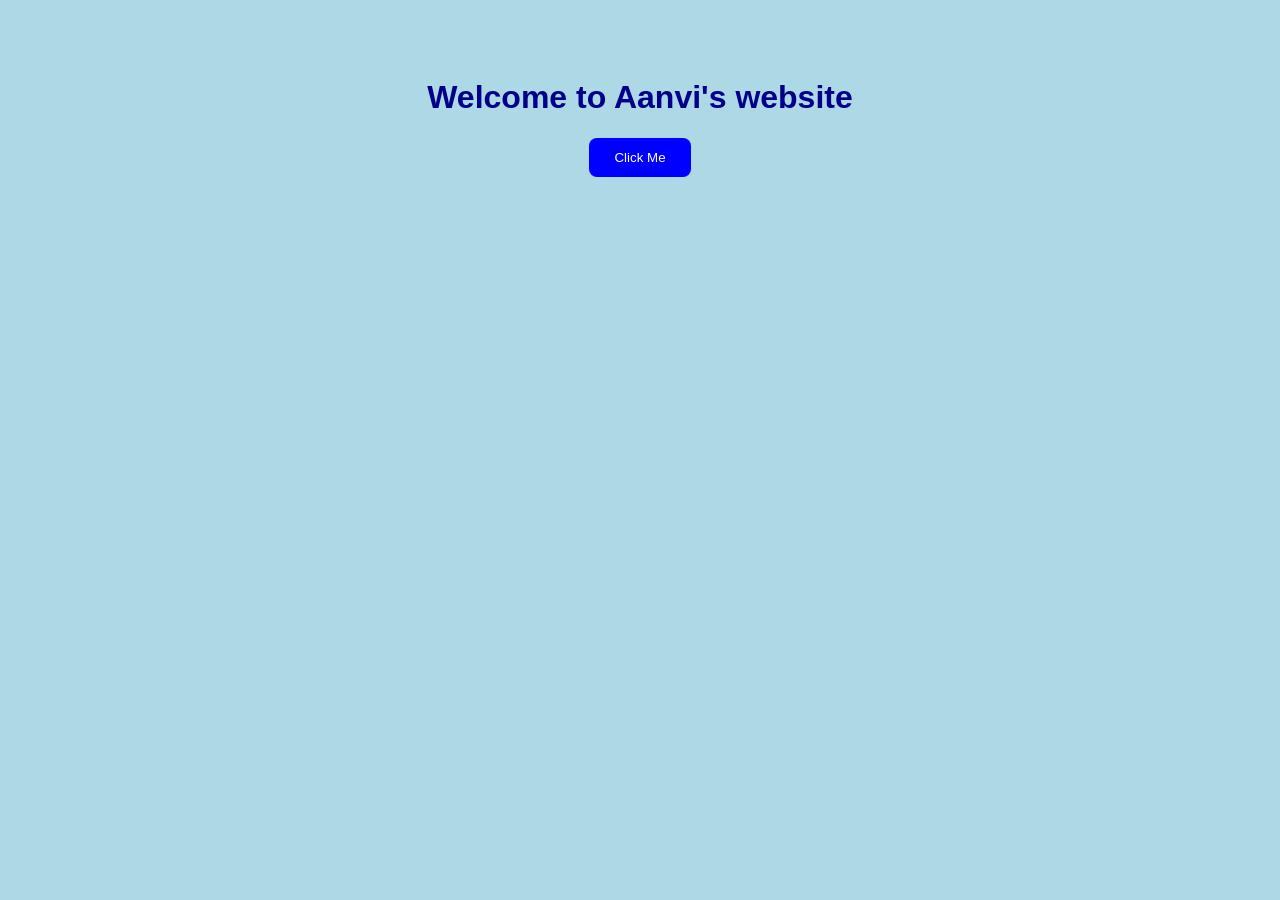
==== index.html @ 996c2130 "Create index.html" ====
<!DOCTYPE html>
<html>
<head>
    <title>Aanvi's Website</title>
    <style>
        body {
            font-family: Arial;
            text-align: center;
            background-color: lightblue;
            padding: 50px;
        }

        h1 {
            color: darkblue;
        }

        button {
            padding: 12px 25px;
            background: blue;
            color: white;
            border: none;
            border-radius: 8px;
        }
    </style>
</head>

<body>

    <h1>Welcome to Aanvi's website</h1>

    <button>Click Me</button>

</body>
</html>
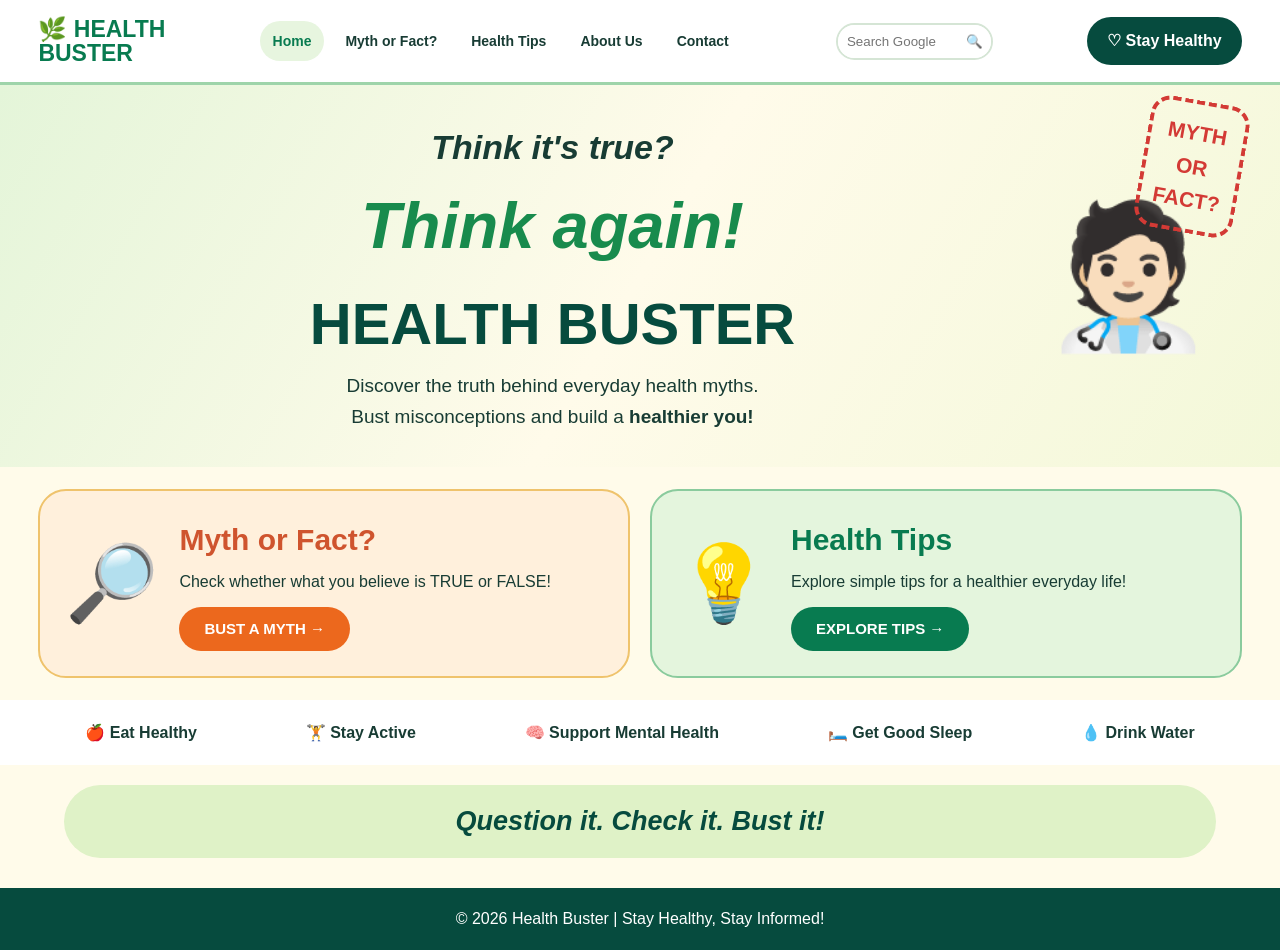
==== commit 7978b403: "Add files via upload" ====
--- a/index.html
+++ b/index.html
@@ -1,35 +1,85 @@
-
-<!DOCTYPE html>
-<html>
-<head>
-    <title>Aanvi's Website</title>
-    <style>
-        body {
-            font-family: Arial;
-            text-align: center;
-            background-color: lightblue;
-            padding: 50px;
-        }
-
-        h1 {
-            color: darkblue;
-        }
-
-        button {
-            padding: 12px 25px;
-            background: blue;
-            color: white;
-            border: none;
-            border-radius: 8px;
-        }
-    </style>
-</head>
-
-<body>
-
-    <h1>Welcome to Aanvi's website</h1>
-
-    <button>Click Me</button>
-
-</body>
-</html>
+
+<!DOCTYPE html>
+<html lang="en">
+<head>
+    <meta charset="UTF-8">
+    <meta name="viewport" content="width=device-width, initial-scale=1.0">
+    <title>Health Buster | Question It. Check It. Bust It!</title>
+    <link rel="stylesheet" href="style.css">
+</head>
+<body>
+
+<header class="navbar">
+    <a href="index.html" class="logo">
+        🌿 HEALTH<br>BUSTER
+    </a>
+
+    <nav>
+        <a class="active" href="index.html">Home</a>
+        <a href="myth.html">Myth or Fact?</a>
+        <a href="health-tips.html">Health Tips</a>
+        <a href="about.html">About Us</a>
+        <a href="contact.html">Contact</a>
+    </nav>
+
+    <form class="google-search">
+        <input name="q" type="search" placeholder="Search Google...">
+        <button type="submit">🔍</button>
+    </form>
+
+    <a href="health-tips.html" class="stay-btn">♡ Stay Healthy</a>
+</header>
+
+<main>
+    <section class="hero">
+        <div class="hero-text">
+            <h2>Think it's true?</h2>
+            <h1>Think again!</h1>
+            <h2 class="big-title">HEALTH BUSTER</h2>
+            <p>Discover the truth behind everyday health myths.</p>
+            <p>Bust misconceptions and build a <b>healthier you!</b></p>
+        </div>
+        <div class="hero-art">🧑🏻‍⚕️</div>
+        <div class="stamp">MYTH<br>OR<br>FACT?</div>
+    </section>
+
+    <section class="feature-grid">
+        <div class="feature myth-card">
+            <div class="feature-icon">🔎</div>
+            <div>
+                <h2>Myth or Fact?</h2>
+                <p>Check whether what you believe is TRUE or FALSE!</p>
+                <a href="myth.html" class="orange-btn">BUST A MYTH →</a>
+            </div>
+        </div>
+
+        <div class="feature tips-card">
+            <div class="feature-icon">💡</div>
+            <div>
+                <h2>Health Tips</h2>
+                <p>Explore simple tips for a healthier everyday life!</p>
+                <a href="health-tips.html" class="green-btn">EXPLORE TIPS →</a>
+            </div>
+        </div>
+    </section>
+
+    <section class="health-strip">
+        <span>🍎 Eat Healthy</span>
+        <span>🏋️ Stay Active</span>
+        <span>🧠 Support Mental Health</span>
+        <span>🛏️ Get Good Sleep</span>
+        <span>💧 Drink Water</span>
+    </section>
+
+    <section class="slogan">
+        Question it. Check it. <b>Bust it!</b>
+    </section>
+</main>
+
+<footer>
+    © 2026 Health Buster | Stay Healthy, Stay Informed!
+</footer>
+
+<script src="script.js"></script>
+</body>
+</html>
--- a/style.css
+++ b/style.css
@@ -0,0 +1,554 @@
+
+* {
+    margin: 0;
+    padding: 0;
+    box-sizing: border-box;
+}
+
+:root {
+    --green: #087b50;
+    --dark-green: #064b3e;
+    --light-green: #e7f5df;
+    --cream: #fffbea;
+    --orange: #ec681d;
+    --text: #183c34;
+}
+
+body {
+    font-family: Arial, sans-serif;
+    background: var(--cream);
+    color: var(--text);
+    line-height: 1.6;
+}
+
+a {
+    text-decoration: none;
+    color: inherit;
+}
+
+.navbar {
+    background: white;
+    min-height: 85px;
+    padding: 12px 3%;
+    display: flex;
+    justify-content: space-between;
+    align-items: center;
+    gap: 20px;
+    border-bottom: 3px solid #9ed4aa;
+    flex-wrap: wrap;
+}
+
+.logo {
+    color: var(--green);
+    font-size: 23px;
+    font-weight: 900;
+    line-height: 1.05;
+}
+
+nav {
+    display: flex;
+    gap: 8px;
+    flex-wrap: wrap;
+    justify-content: center;
+}
+
+nav a {
+    padding: 9px 13px;
+    border-radius: 25px;
+    font-weight: bold;
+    font-size: 14px;
+}
+
+nav a:hover,
+nav a.active {
+    background: var(--light-green);
+    color: var(--green);
+}
+
+.google-search {
+    display: flex;
+    border: 2px solid #d5e5d5;
+    border-radius: 30px;
+    overflow: hidden;
+    background: white;
+}
+
+.google-search input {
+    width: 120px;
+    border: none;
+    outline: none;
+    padding: 9px;
+}
+
+.google-search button {
+    border: none;
+    background: white;
+    padding: 8px;
+    cursor: pointer;
+}
+
+.stay-btn {
+    background: var(--dark-green);
+    color: white;
+    padding: 11px 20px;
+    border-radius: 30px;
+    font-weight: bold;
+}
+
+.hero {
+    min-height: 290px;
+    padding: 35px 5%;
+    display: flex;
+    justify-content: center;
+    align-items: center;
+    position: relative;
+    background: linear-gradient(120deg, #e4f5d9, #fffbea, #f3f8d9);
+    text-align: center;
+}
+
+.hero-text {
+    flex: 1;
+}
+
+.hero-text h2:first-child {
+    font-size: 34px;
+    font-style: italic;
+}
+
+.hero-text h1 {
+    font-size: clamp(40px, 6vw, 65px);
+    color: #188b4d;
+    font-weight: 900;
+    font-style: italic;
+}
+
+.big-title {
+    font-size: clamp(35px, 5vw, 58px);
+    color: var(--dark-green);
+}
+
+.hero-text p {
+    font-size: 19px;
+}
+
+.hero-art {
+    font-size: 140px;
+}
+
+.stamp {
+    position: absolute;
+    right: 3%;
+    top: 15px;
+    color: #d33a35;
+    border: 4px dashed #d33a35;
+    border-radius: 20px;
+    padding: 12px;
+    font-size: 21px;
+    font-weight: 900;
+    transform: rotate(10deg);
+}
+
+.feature-grid {
+    display: grid;
+    grid-template-columns: 1fr 1fr;
+    gap: 20px;
+    padding: 22px 3%;
+}
+
+.feature {
+    display: flex;
+    align-items: center;
+    gap: 20px;
+    padding: 25px;
+    border-radius: 28px;
+    border: 2px solid;
+}
+
+.myth-card {
+    background: #fff0dc;
+    border-color: #efc36c;
+}
+
+.tips-card {
+    background: #e4f5dd;
+    border-color: #8acb9d;
+}
+
+.feature-icon {
+    font-size: 75px;
+}
+
+.feature h2 {
+    font-size: 30px;
+    margin-bottom: 5px;
+}
+
+.myth-card h2 {
+    color: #cf542e;
+}
+
+.tips-card h2 {
+    color: var(--green);
+}
+
+.feature p {
+    margin-bottom: 12px;
+}
+
+.orange-btn,
+.green-btn {
+    display: inline-block;
+    padding: 10px 25px;
+    border: none;
+    border-radius: 30px;
+    color: white;
+    font-weight: bold;
+    cursor: pointer;
+    font-size: 15px;
+}
+
+.orange-btn {
+    background: var(--orange);
+}
+
+.green-btn {
+    background: var(--green);
+}
+
+.orange-btn:hover,
+.green-btn:hover {
+    opacity: 0.85;
+    transform: translateY(-2px);
+}
+
+.health-strip {
+    padding: 20px 3%;
+    display: flex;
+    justify-content: space-around;
+    gap: 15px;
+    flex-wrap: wrap;
+    font-weight: bold;
+    background: white;
+}
+
+.slogan {
+    margin: 20px auto;
+    padding: 15px;
+    text-align: center;
+    background: #dff2c7;
+    color: var(--dark-green);
+    border-radius: 50px;
+    font-size: 27px;
+    font-weight: bold;
+    width: 90%;
+    font-style: italic;
+}
+
+footer {
+    background: var(--dark-green);
+    color: white;
+    text-align: center;
+    padding: 18px;
+    margin-top: 30px;
+}
+
+/* Myth page */
+
+.myth-page,
+.tips-page,
+.content-page {
+    padding: 35px 5%;
+    text-align: center;
+    min-height: 65vh;
+}
+
+.back {
+    display: block;
+    text-align: left;
+    color: var(--green);
+    font-weight: bold;
+    margin-bottom: 25px;
+}
+
+.page-heading {
+    font-size: clamp(38px, 6vw, 65px);
+    font-weight: 900;
+}
+
+.red {
+    color: #df423c;
+}
+
+.green {
+    color: #14874d;
+}
+
+.subtitle {
+    font-size: 19px;
+    margin: 10px 0 30px;
+}
+
+.myth-form {
+    display: flex;
+    gap: 15px;
+    justify-content: center;
+    max-width: 750px;
+    margin: auto;
+}
+
+.myth-form input {
+    flex: 1;
+    min-width: 0;
+    padding: 18px;
+    border: 3px solid #27815a;
+    border-radius: 35px;
+    font-size: 17px;
+}
+
+.myth-form button {
+    background: var(--green);
+    color: white;
+    border: none;
+    border-radius: 35px;
+    padding: 15px 35px;
+    font-size: 20px;
+    font-weight: bold;
+    cursor: pointer;
+}
+
+.result-box {
+    display: none;
+    max-width: 750px;
+    margin: 25px auto;
+    padding: 22px;
+    border-radius: 20px;
+    background: white;
+    border: 2px solid #a2d6a0;
+    text-align: left;
+}
+
+.result-box h2 {
+    color: var(--green);
+}
+
+.result-box a {
+    color: var(--green);
+    text-decoration: underline;
+}
+
+.popular {
+    margin: 35px auto;
+    padding: 25px;
+    background: #e2f1d9;
+    border-radius: 25px;
+    max-width: 900px;
+}
+
+.myth-buttons {
+    display: flex;
+    justify-content: center;
+    flex-wrap: wrap;
+    gap: 12px;
+    margin-top: 15px;
+}
+
+.myth-buttons button {
+    padding: 14px;
+    border: 1px solid #a7d39a;
+    border-radius: 25px;
+    background: white;
+    cursor: pointer;
+    font-weight: bold;
+}
+
+.myth-buttons button:hover {
+    background: #cce9c0;
+}
+
+/* Health tips */
+
+.tips-page > h2 {
+    color: var(--green);
+    font-size: 30px;
+}
+
+.tips-grid {
+    display: grid;
+    grid-template-columns: repeat(5, 1fr);
+    gap: 15px;
+    margin: 30px 0;
+}
+
+.tip-card {
+    border-radius: 22px;
+    padding: 22px 12px;
+    border: 2px solid #c4dfbd;
+}
+
+.nutrition { background: #ffebd9; }
+.fitness { background: #e0f0ff; }
+.mental { background: #eee2ff; }
+.diseases { background: #e1f5df; }
+.skin { background: #fff3c7; }
+
+.tip-icon {
+    font-size: 60px;
+}
+
+.tip-card h2 {
+    font-size: 20px;
+    margin: 8px 0;
+}
+
+.tip-card p {
+    margin-bottom: 12px;
+}
+
+.tip-details,
+.info-card {
+    background: white;
+    padding: 25px;
+    margin: 20px auto;
+    border-radius: 20px;
+    max-width: 850px;
+    text-align: left;
+    border: 1px solid #c9e4c6;
+}
+
+.tip-details h2,
+.info-card h2 {
+    color: var(--green);
+    margin-bottom: 10px;
+}
+
+.tip-details li,
+.info-card li {
+    margin: 8px 0 8px 22px;
+}
+
+.tip-of-day {
+    background: #d9f2d4;
+    padding: 22px;
+    border-radius: 20px;
+    margin: 25px 0;
+}
+
+/* About and Contact */
+
+.content-page > h1 {
+    color: var(--green);
+    font-size: 42px;
+    margin-bottom: 15px;
+}
+
+.content-page > p {
+    margin: 12px auto;
+    max-width: 800px;
+}
+
+.disclaimer {
+    background: #fff1d5;
+    border-radius: 15px;
+    padding: 15px;
+}
+
+.contact-form {
+    display: flex;
+    flex-direction: column;
+    gap: 12px;
+    max-width: 550px;
+    margin: 30px auto;
+    padding: 30px;
+    background: white;
+    border-radius: 20px;
+    text-align: left;
+    border: 1px solid #c9e4c6;
+}
+
+.contact-form input,
+.contact-form textarea {
+    padding: 13px;
+    border: 1px solid #a8c8ad;
+    border-radius: 10px;
+    font: inherit;
+    width: 100%;
+}
+
+.contact-form button {
+    align-self: flex-start;
+}
+
+/* Mobile responsive design */
+
+@media(max-width: 850px) {
+    .navbar {
+        justify-content: center;
+    }
+
+    nav {
+        width: 100%;
+    }
+
+    .tips-grid {
+        grid-template-columns: repeat(2, 1fr);
+    }
+
+    .stamp {
+        display: none;
+    }
+}
+
+@media(max-width: 600px) {
+    .feature-grid {
+        grid-template-columns: 1fr;
+    }
+
+    .feature {
+        padding: 18px;
+    }
+
+    .feature-icon {
+        font-size: 45px;
+    }
+
+    .feature h2 {
+        font-size: 23px;
+    }
+
+    .hero-art {
+        display: none;
+    }
+
+    .hero {
+        min-height: 280px;
+    }
+
+    .hero-text p {
+        font-size: 16px;
+    }
+
+    .myth-form {
+        flex-direction: column;
+    }
+
+    .myth-form button {
+        width: 100%;
+    }
+
+    .tips-grid {
+        grid-template-columns: 1fr 1fr;
+    }
+
+    .slogan {
+        font-size: 19px;
+    }
+
+    nav a {
+        font-size: 12px;
+        padding: 7px;
+    }
+
+    .health-strip {
+        justify-content: center;
+    }
+}
